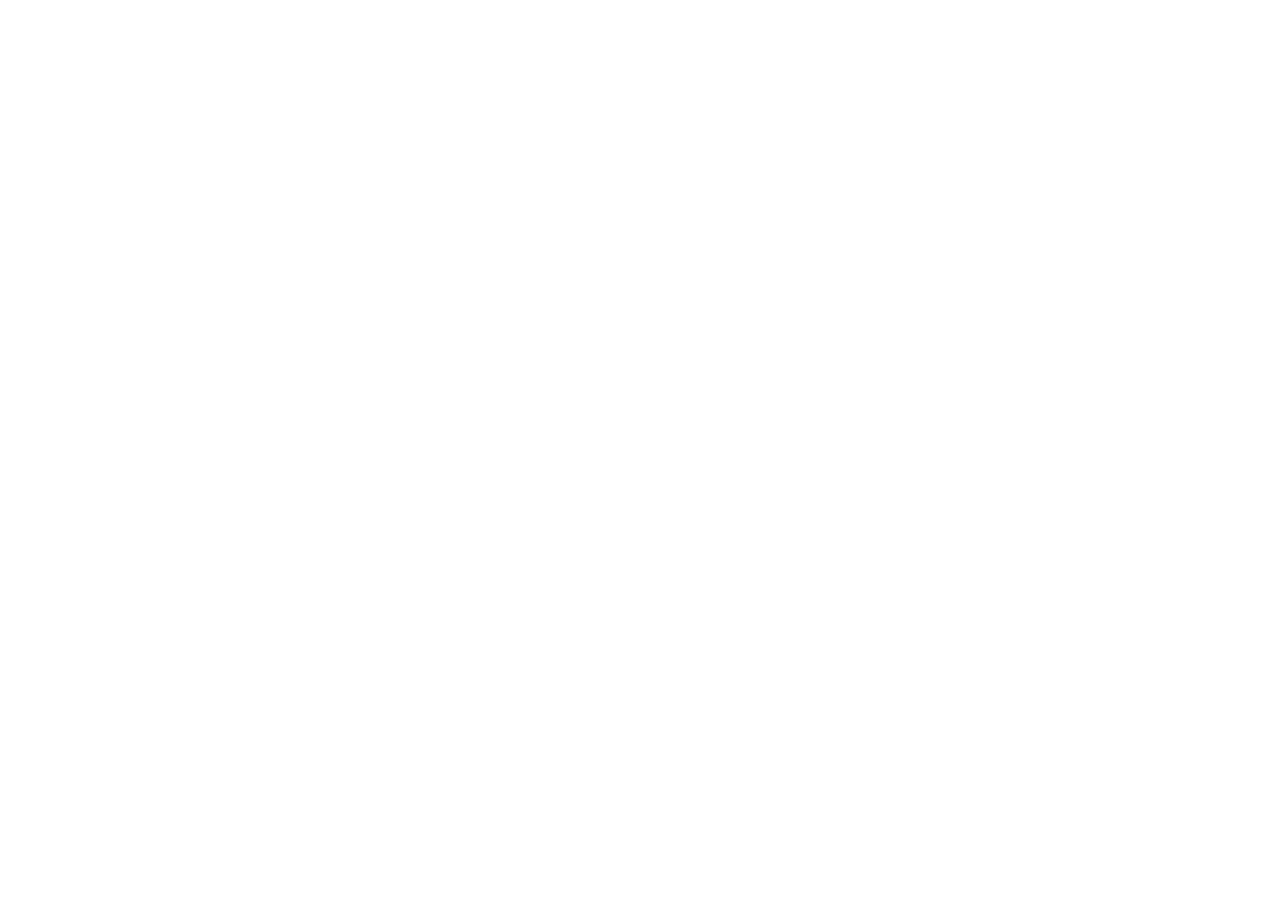
==== index.html @ 49fde2fd "Update from https://github.com/levelonejam/website-dev/commit/63793e323b29fcf7ffe7128995c6fab1e31fb9" ====
<html><head>
    <title>Level One Jam</title>
<meta content="text/html;charset=utf-8" http-equiv="Content-Type" name="viewport" charset="UTF-8">
<meta property="og:title" content="Level One Jam 2024">
<meta property="og:description" content="Level One Jam is a annually game jam that takes place at ITU. The game jam is an entry-level jam that is ideal for anyone who has never attended a game jam before.">
<meta property="og:type" content="website">
<meta property="og:url" content="https://levelonejam.com/">
    <link rel="stylesheet" href="/website-pub/style-4227ba008f063dce.css">
    <link rel="icon" href="/website-pub/favicon-491a44c99834aa1b.ico">
  
<link rel="preload" href="/website-pub/levelonejam-website-2b34a30465098d44_bg.wasm" as="fetch" type="application/wasm" crossorigin="">
<link rel="modulepreload" href="/website-pub/levelonejam-website-2b34a30465098d44.js"></head>
  <body>
    <div id="main"></div>
  
<script type="module">import init from '/website-pub/levelonejam-website-2b34a30465098d44.js';init('/website-pub/levelonejam-website-2b34a30465098d44_bg.wasm');</script></body></html>
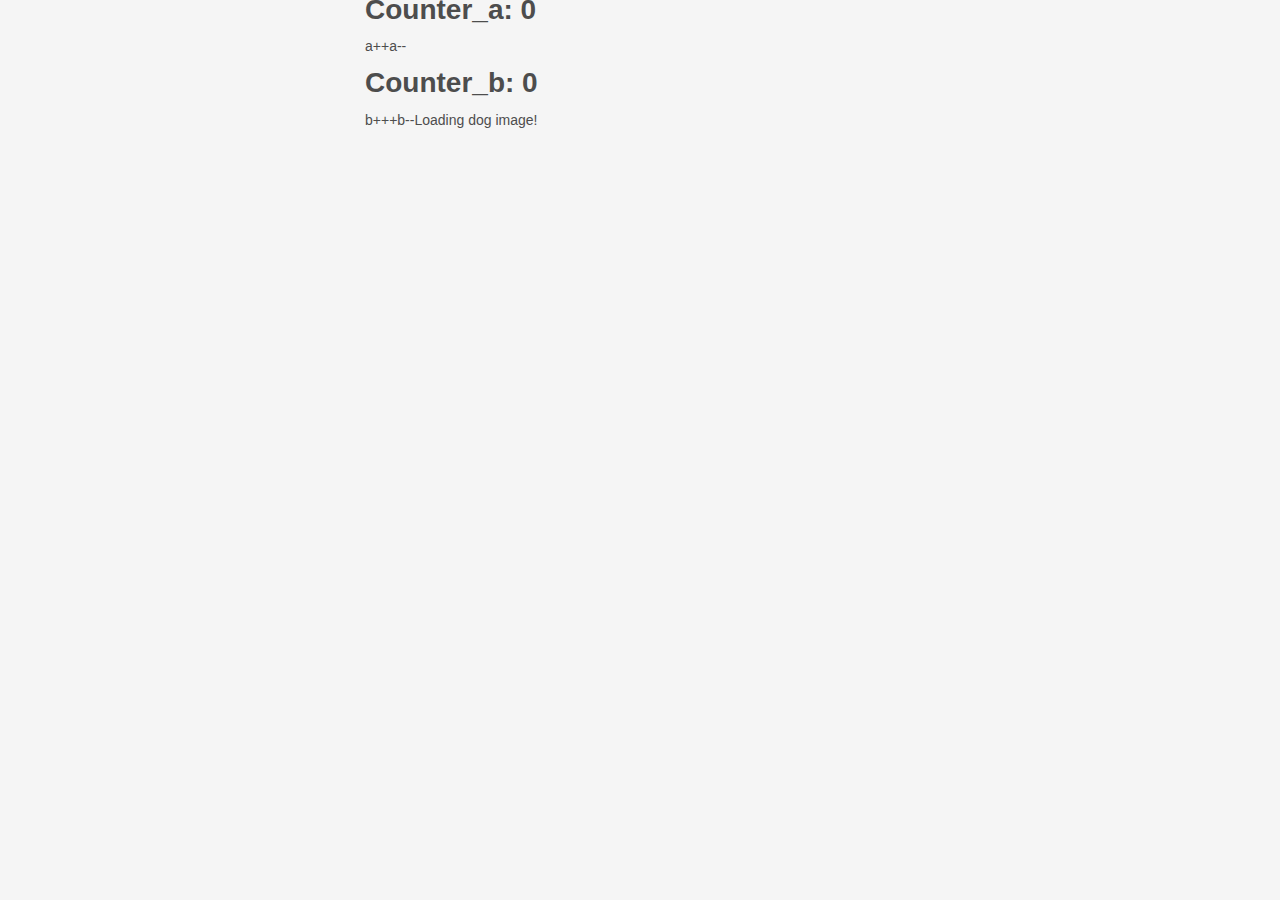
==== commit 50d53028: "Update from https://github.com/levelonejam/website-dev/commit/10f11e60456e67337a7a3b5aa41f8fc0e49047" ====
--- a/index.html
+++ b/index.html
@@ -5,12 +5,13 @@
 <meta property="og:description" content="Level One Jam is a annually game jam that takes place at ITU. The game jam is an entry-level jam that is ideal for anyone who has never attended a game jam before.">
 <meta property="og:type" content="website">
 <meta property="og:url" content="https://levelonejam.com/">
-    <link rel="stylesheet" href="/website-pub/style-4227ba008f063dce.css">
-    <link rel="icon" href="/website-pub/favicon-491a44c99834aa1b.ico">
+    <link rel="stylesheet" href="/style-4227ba008f063dce.css">
+    <link rel="icon" href="/favicon-491a44c99834aa1b.ico">
+    <!--<link data-trunk rel="copy-dir" href="/2020"/>-->
   
-<link rel="preload" href="/website-pub/levelonejam-website-2b34a30465098d44_bg.wasm" as="fetch" type="application/wasm" crossorigin="">
-<link rel="modulepreload" href="/website-pub/levelonejam-website-2b34a30465098d44.js"></head>
+<link rel="preload" href="/levelonejam-website-3b4bdf5e76e1b6ad_bg.wasm" as="fetch" type="application/wasm" crossorigin="">
+<link rel="modulepreload" href="/levelonejam-website-3b4bdf5e76e1b6ad.js"></head>
   <body>
     <div id="main"></div>
   
-<script type="module">import init from '/website-pub/levelonejam-website-2b34a30465098d44.js';init('/website-pub/levelonejam-website-2b34a30465098d44_bg.wasm');</script></body></html>+<script type="module">import init from '/levelonejam-website-3b4bdf5e76e1b6ad.js';init('/levelonejam-website-3b4bdf5e76e1b6ad_bg.wasm');</script></body></html>--- a/style-4227ba008f063dce.css
+++ b/style-4227ba008f063dce.css
@@ -0,0 +1,379 @@
+html,
+body {
+    margin: 0;
+    padding: 0;
+}
+
+button {
+    margin: 0;
+    padding: 0;
+    border: 0;
+    background: none;
+    font-size: 100%;
+    vertical-align: baseline;
+    font-family: inherit;
+    font-weight: inherit;
+    color: inherit;
+    -webkit-appearance: none;
+    appearance: none;
+    -webkit-font-smoothing: antialiased;
+    -moz-osx-font-smoothing: grayscale;
+}
+
+body {
+    font: 14px 'Helvetica Neue', Helvetica, Arial, sans-serif;
+    line-height: 1.4em;
+    background: #f5f5f5;
+    color: #4d4d4d;
+    min-width: 230px;
+    max-width: 550px;
+    margin: 0 auto;
+    -webkit-font-smoothing: antialiased;
+    -moz-osx-font-smoothing: grayscale;
+    font-weight: 300;
+}
+
+:focus {
+    outline: 0;
+}
+
+.hidden {
+    display: none;
+}
+
+.todoapp {
+    background: #fff;
+    margin: 130px 0 40px 0;
+    position: relative;
+    box-shadow: 0 2px 4px 0 rgba(0, 0, 0, 0.2),
+        0 25px 50px 0 rgba(0, 0, 0, 0.1);
+}
+
+.todoapp input::-webkit-input-placeholder {
+    font-style: italic;
+    font-weight: 300;
+    color: #e6e6e6;
+}
+
+.todoapp input::-moz-placeholder {
+    font-style: italic;
+    font-weight: 300;
+    color: #e6e6e6;
+}
+
+.todoapp input::input-placeholder {
+    font-style: italic;
+    font-weight: 300;
+    color: #e6e6e6;
+}
+
+.todoapp h1 {
+    position: absolute;
+    top: -155px;
+    width: 100%;
+    font-size: 100px;
+    font-weight: 100;
+    text-align: center;
+    color: rgba(175, 47, 47, 0.15);
+    -webkit-text-rendering: optimizeLegibility;
+    -moz-text-rendering: optimizeLegibility;
+    text-rendering: optimizeLegibility;
+}
+
+.new-todo,
+.edit {
+    position: relative;
+    margin: 0;
+    width: 100%;
+    font-size: 24px;
+    font-family: inherit;
+    font-weight: inherit;
+    line-height: 1.4em;
+    border: 0;
+    color: inherit;
+    padding: 6px;
+    border: 1px solid #999;
+    box-shadow: inset 0 -1px 5px 0 rgba(0, 0, 0, 0.2);
+    box-sizing: border-box;
+    -webkit-font-smoothing: antialiased;
+    -moz-osx-font-smoothing: grayscale;
+}
+
+.new-todo {
+    padding: 16px 16px 16px 60px;
+    border: none;
+    background: rgba(0, 0, 0, 0.003);
+    box-shadow: inset 0 -2px 1px rgba(0, 0, 0, 0.03);
+}
+
+.main {
+    position: relative;
+    z-index: 2;
+    border-top: 1px solid #e6e6e6;
+}
+
+.toggle-all {
+    text-align: center;
+    border: none;
+    /* Mobile Safari */
+    opacity: 0;
+    position: absolute;
+}
+
+.toggle-all+label {
+    width: 60px;
+    height: 34px;
+    font-size: 0;
+    position: absolute;
+    top: -52px;
+    left: -13px;
+    -webkit-transform: rotate(90deg);
+    transform: rotate(90deg);
+}
+
+.toggle-all+label:before {
+    content: '❯';
+    font-size: 22px;
+    color: #e6e6e6;
+    padding: 10px 27px 10px 27px;
+}
+
+.toggle-all:checked+label:before {
+    color: #737373;
+}
+
+.todo-list {
+    margin: 0;
+    padding: 0;
+    list-style: none;
+}
+
+.todo-list li {
+    position: relative;
+    font-size: 24px;
+    border-bottom: 1px solid #ededed;
+}
+
+.todo-list li:last-child {
+    border-bottom: none;
+}
+
+.todo-list li.editing {
+    border-bottom: none;
+    padding: 0;
+}
+
+.todo-list li.editing .edit {
+    display: block;
+    width: 506px;
+    padding: 12px 16px;
+    margin: 0 0 0 43px;
+}
+
+.todo-list li.editing .view {
+    display: none;
+}
+
+.todo-list li .toggle {
+    text-align: center;
+    width: 40px;
+    /* auto, since non-WebKit browsers doesn't support input styling */
+    height: auto;
+    position: absolute;
+    top: 0;
+    bottom: 0;
+    margin: auto 0;
+    border: none;
+    /* Mobile Safari */
+    -webkit-appearance: none;
+    appearance: none;
+}
+
+.todo-list li .toggle {
+    opacity: 0;
+}
+
+.todo-list li .toggle+label {
+    /*
+		Firefox requires `#` to be escaped - https://bugzilla.mozilla.org/show_bug.cgi?id=922433
+		IE and Edge requires *everything* to be escaped to render, so we do that instead of just the `#` - https://developer.microsoft.com/en-us/microsoft-edge/platform/issues/7157459/
+	*/
+    background-image: url('data:image/svg+xml;utf8,%3Csvg%20xmlns%3D%22http%3A//www.w3.org/2000/svg%22%20width%3D%2240%22%20height%3D%2240%22%20viewBox%3D%22-10%20-18%20100%20135%22%3E%3Ccircle%20cx%3D%2250%22%20cy%3D%2250%22%20r%3D%2250%22%20fill%3D%22none%22%20stroke%3D%22%23ededed%22%20stroke-width%3D%223%22/%3E%3C/svg%3E');
+    background-repeat: no-repeat;
+    background-position: center left;
+}
+
+.todo-list li .toggle:checked+label {
+    background-image: url('data:image/svg+xml;utf8,%3Csvg%20xmlns%3D%22http%3A//www.w3.org/2000/svg%22%20width%3D%2240%22%20height%3D%2240%22%20viewBox%3D%22-10%20-18%20100%20135%22%3E%3Ccircle%20cx%3D%2250%22%20cy%3D%2250%22%20r%3D%2250%22%20fill%3D%22none%22%20stroke%3D%22%23bddad5%22%20stroke-width%3D%223%22/%3E%3Cpath%20fill%3D%22%235dc2af%22%20d%3D%22M72%2025L42%2071%2027%2056l-4%204%2020%2020%2034-52z%22/%3E%3C/svg%3E');
+}
+
+.todo-list li label {
+    word-break: break-all;
+    padding: 15px 15px 15px 60px;
+    display: block;
+    line-height: 1.2;
+    transition: color 0.4s;
+}
+
+.todo-list li.completed label {
+    color: #d9d9d9;
+    text-decoration: line-through;
+}
+
+.todo-list li .destroy {
+    display: none;
+    position: absolute;
+    top: 0;
+    right: 10px;
+    bottom: 0;
+    width: 40px;
+    height: 40px;
+    margin: auto 0;
+    font-size: 30px;
+    color: #cc9a9a;
+    margin-bottom: 11px;
+    transition: color 0.2s ease-out;
+}
+
+.todo-list li .destroy:hover {
+    color: #af5b5e;
+}
+
+.todo-list li .destroy:after {
+    content: '×';
+}
+
+.todo-list li:hover .destroy {
+    display: block;
+}
+
+.todo-list li .edit {
+    display: none;
+}
+
+.todo-list li.editing:last-child {
+    margin-bottom: -1px;
+}
+
+.footer {
+    color: #777;
+    padding: 10px 15px;
+    height: 20px;
+    text-align: center;
+    border-top: 1px solid #e6e6e6;
+}
+
+.footer:before {
+    content: '';
+    position: absolute;
+    right: 0;
+    bottom: 0;
+    left: 0;
+    height: 50px;
+    overflow: hidden;
+    box-shadow: 0 1px 1px rgba(0, 0, 0, 0.2),
+        0 8px 0 -3px #f6f6f6,
+        0 9px 1px -3px rgba(0, 0, 0, 0.2),
+        0 16px 0 -6px #f6f6f6,
+        0 17px 2px -6px rgba(0, 0, 0, 0.2);
+}
+
+.todo-count {
+    float: left;
+    text-align: left;
+}
+
+.todo-count strong {
+    font-weight: 300;
+}
+
+.filters {
+    margin: 0;
+    padding: 0;
+    list-style: none;
+    position: absolute;
+    right: 0;
+    left: 0;
+}
+
+.filters li {
+    display: inline;
+}
+
+.filters li a {
+    color: inherit;
+    margin: 3px;
+    padding: 3px 7px;
+    text-decoration: none;
+    border: 1px solid transparent;
+    border-radius: 3px;
+}
+
+.filters li a:hover {
+    border-color: rgba(175, 47, 47, 0.1);
+}
+
+.filters li a.selected {
+    border-color: rgba(175, 47, 47, 0.2);
+}
+
+.clear-completed,
+html .clear-completed:active {
+    float: right;
+    position: relative;
+    line-height: 20px;
+    text-decoration: none;
+    cursor: pointer;
+}
+
+.clear-completed:hover {
+    text-decoration: underline;
+}
+
+.info {
+    margin: 65px auto 0;
+    color: #bfbfbf;
+    font-size: 10px;
+    text-shadow: 0 1px 0 rgba(255, 255, 255, 0.5);
+    text-align: center;
+}
+
+.info p {
+    line-height: 1;
+}
+
+.info a {
+    color: inherit;
+    text-decoration: none;
+    font-weight: 400;
+}
+
+.info a:hover {
+    text-decoration: underline;
+}
+
+/*
+	Hack to remove background from Mobile Safari.
+	Can't use it globally since it destroys checkboxes in Firefox
+*/
+@media screen and (-webkit-min-device-pixel-ratio:0) {
+
+    .toggle-all,
+    .todo-list li .toggle {
+        background: none;
+    }
+
+    .todo-list li .toggle {
+        height: 40px;
+    }
+}
+
+@media (max-width: 430px) {
+    .footer {
+        height: 50px;
+    }
+
+    .filters {
+        bottom: 10px;
+    }
+}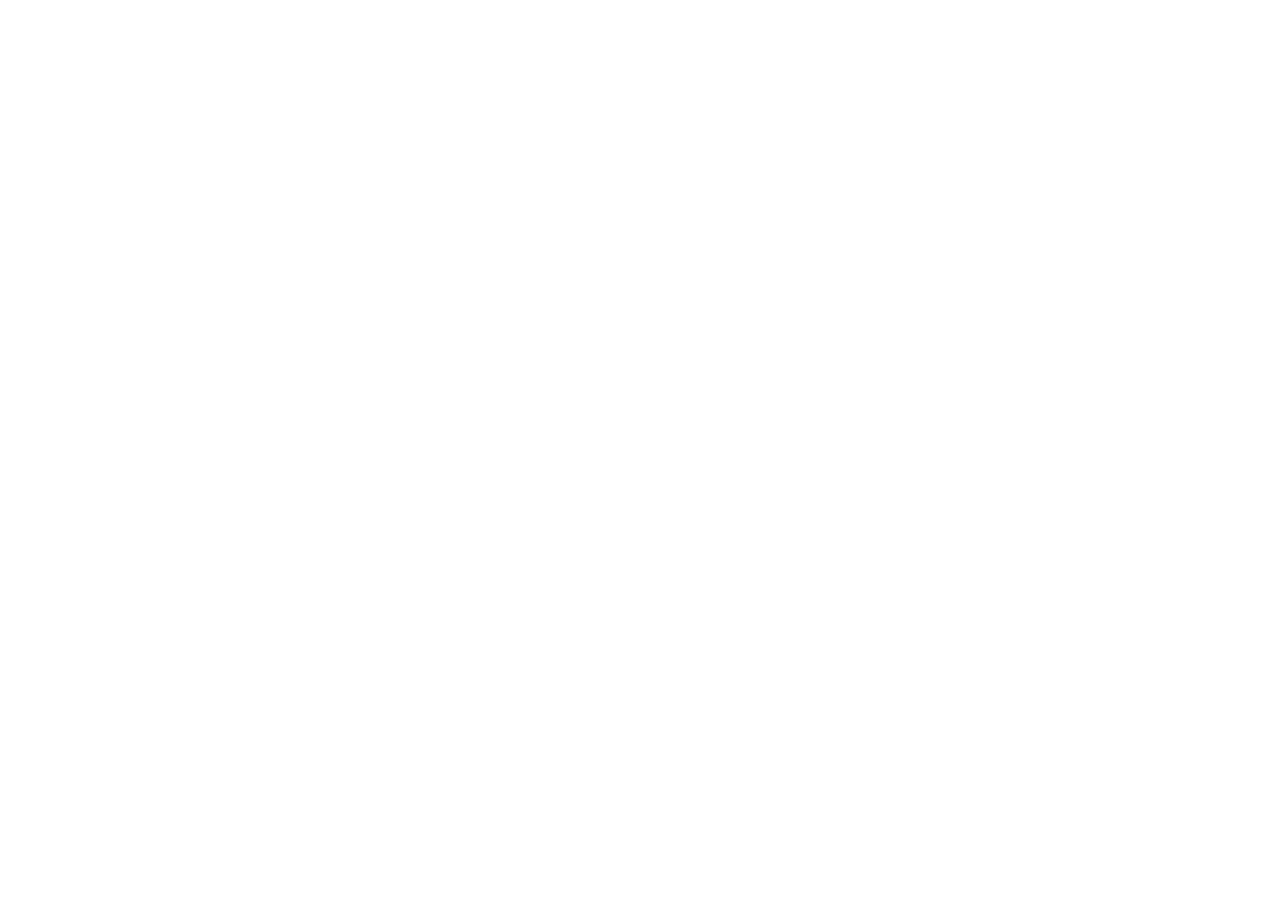
==== commit 28cd38fd: "Update from https://github.com/levelonejam/website-dev/commit/303131306a3804f7385127b83c4dc31d7519df" ====
--- a/index.html
+++ b/index.html
@@ -5,13 +5,13 @@
 <meta property="og:description" content="Level One Jam is a annually game jam that takes place at ITU. The game jam is an entry-level jam that is ideal for anyone who has never attended a game jam before.">
 <meta property="og:type" content="website">
 <meta property="og:url" content="https://levelonejam.com/">
-    <link rel="stylesheet" href="/style-4227ba008f063dce.css">
-    <link rel="icon" href="/favicon-491a44c99834aa1b.ico">
+    <link rel="stylesheet" href="/dev.levelonejam.com/style-4227ba008f063dce.css">
+    <link rel="icon" href="/dev.levelonejam.com/favicon-491a44c99834aa1b.ico">
     <!--<link data-trunk rel="copy-dir" href="/2020"/>-->
   
-<link rel="preload" href="/levelonejam-website-3b4bdf5e76e1b6ad_bg.wasm" as="fetch" type="application/wasm" crossorigin="">
-<link rel="modulepreload" href="/levelonejam-website-3b4bdf5e76e1b6ad.js"></head>
+<link rel="preload" href="/dev.levelonejam.com/levelonejam-website-3b4bdf5e76e1b6ad_bg.wasm" as="fetch" type="application/wasm" crossorigin="">
+<link rel="modulepreload" href="/dev.levelonejam.com/levelonejam-website-3b4bdf5e76e1b6ad.js"></head>
   <body>
     <div id="main"></div>
   
-<script type="module">import init from '/levelonejam-website-3b4bdf5e76e1b6ad.js';init('/levelonejam-website-3b4bdf5e76e1b6ad_bg.wasm');</script></body></html>+<script type="module">import init from '/dev.levelonejam.com/levelonejam-website-3b4bdf5e76e1b6ad.js';init('/dev.levelonejam.com/levelonejam-website-3b4bdf5e76e1b6ad_bg.wasm');</script></body></html>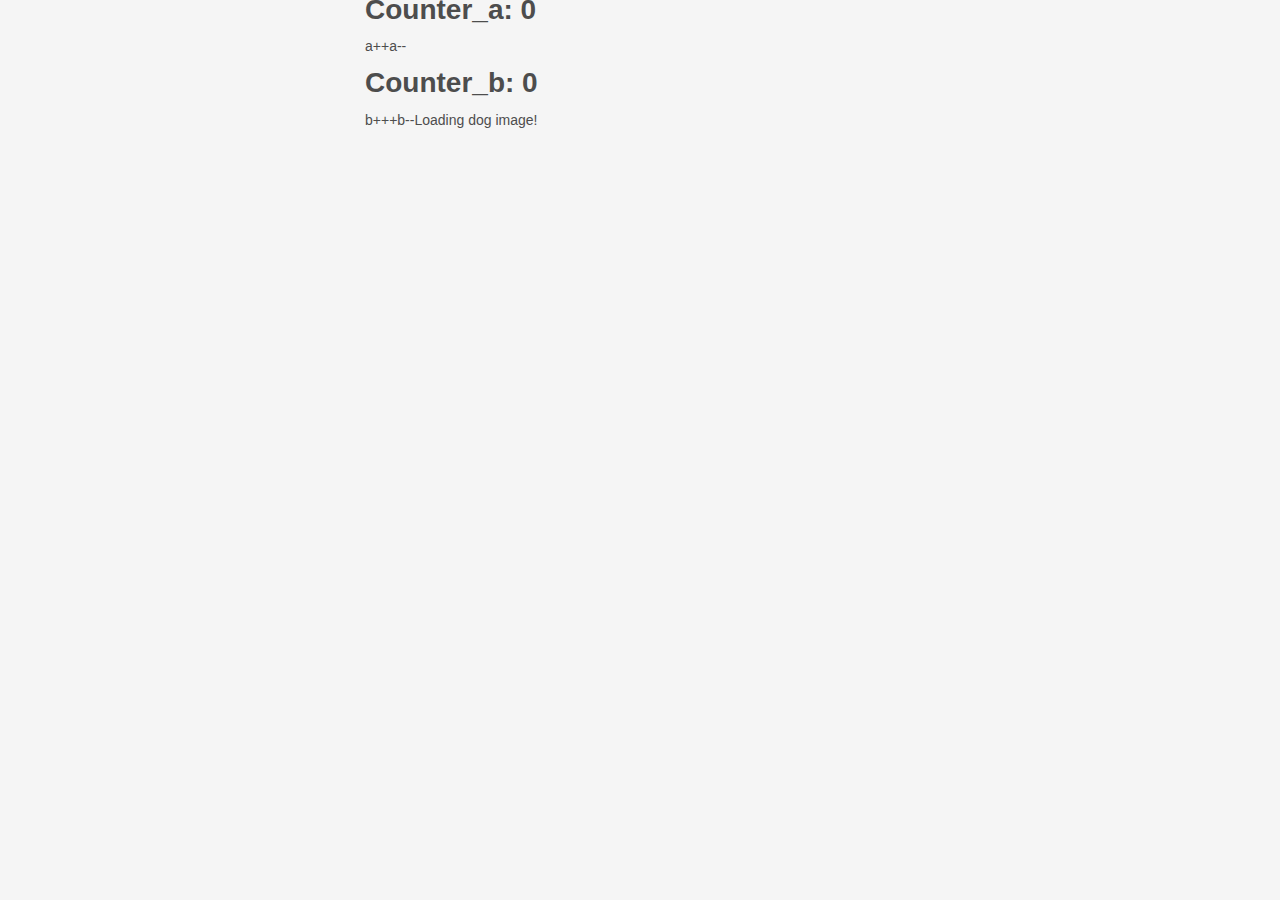
==== commit 2117b499: "Update from https://github.com/levelonejam/website-dev/commit/5db2d34c51557eee3885b6c86dacfddaefaf3c" ====
--- a/index.html
+++ b/index.html
@@ -5,13 +5,13 @@
 <meta property="og:description" content="Level One Jam is a annually game jam that takes place at ITU. The game jam is an entry-level jam that is ideal for anyone who has never attended a game jam before.">
 <meta property="og:type" content="website">
 <meta property="og:url" content="https://levelonejam.com/">
-    <link rel="stylesheet" href="/dev.levelonejam.com/style-4227ba008f063dce.css">
-    <link rel="icon" href="/dev.levelonejam.com/favicon-491a44c99834aa1b.ico">
+    <link rel="stylesheet" href="/./style-4227ba008f063dce.css">
+    <link rel="icon" href="/./favicon-491a44c99834aa1b.ico">
     <!--<link data-trunk rel="copy-dir" href="/2020"/>-->
   
-<link rel="preload" href="/dev.levelonejam.com/levelonejam-website-3b4bdf5e76e1b6ad_bg.wasm" as="fetch" type="application/wasm" crossorigin="">
-<link rel="modulepreload" href="/dev.levelonejam.com/levelonejam-website-3b4bdf5e76e1b6ad.js"></head>
+<link rel="preload" href="/./levelonejam-website-3b4bdf5e76e1b6ad_bg.wasm" as="fetch" type="application/wasm" crossorigin="">
+<link rel="modulepreload" href="/./levelonejam-website-3b4bdf5e76e1b6ad.js"></head>
   <body>
     <div id="main"></div>
   
-<script type="module">import init from '/dev.levelonejam.com/levelonejam-website-3b4bdf5e76e1b6ad.js';init('/dev.levelonejam.com/levelonejam-website-3b4bdf5e76e1b6ad_bg.wasm');</script></body></html>+<script type="module">import init from '/./levelonejam-website-3b4bdf5e76e1b6ad.js';init('/./levelonejam-website-3b4bdf5e76e1b6ad_bg.wasm');</script></body></html>--- a/style-4227ba008f063dce.css
+++ b/style-4227ba008f063dce.css
@@ -0,0 +1,379 @@
+html,
+body {
+    margin: 0;
+    padding: 0;
+}
+
+button {
+    margin: 0;
+    padding: 0;
+    border: 0;
+    background: none;
+    font-size: 100%;
+    vertical-align: baseline;
+    font-family: inherit;
+    font-weight: inherit;
+    color: inherit;
+    -webkit-appearance: none;
+    appearance: none;
+    -webkit-font-smoothing: antialiased;
+    -moz-osx-font-smoothing: grayscale;
+}
+
+body {
+    font: 14px 'Helvetica Neue', Helvetica, Arial, sans-serif;
+    line-height: 1.4em;
+    background: #f5f5f5;
+    color: #4d4d4d;
+    min-width: 230px;
+    max-width: 550px;
+    margin: 0 auto;
+    -webkit-font-smoothing: antialiased;
+    -moz-osx-font-smoothing: grayscale;
+    font-weight: 300;
+}
+
+:focus {
+    outline: 0;
+}
+
+.hidden {
+    display: none;
+}
+
+.todoapp {
+    background: #fff;
+    margin: 130px 0 40px 0;
+    position: relative;
+    box-shadow: 0 2px 4px 0 rgba(0, 0, 0, 0.2),
+        0 25px 50px 0 rgba(0, 0, 0, 0.1);
+}
+
+.todoapp input::-webkit-input-placeholder {
+    font-style: italic;
+    font-weight: 300;
+    color: #e6e6e6;
+}
+
+.todoapp input::-moz-placeholder {
+    font-style: italic;
+    font-weight: 300;
+    color: #e6e6e6;
+}
+
+.todoapp input::input-placeholder {
+    font-style: italic;
+    font-weight: 300;
+    color: #e6e6e6;
+}
+
+.todoapp h1 {
+    position: absolute;
+    top: -155px;
+    width: 100%;
+    font-size: 100px;
+    font-weight: 100;
+    text-align: center;
+    color: rgba(175, 47, 47, 0.15);
+    -webkit-text-rendering: optimizeLegibility;
+    -moz-text-rendering: optimizeLegibility;
+    text-rendering: optimizeLegibility;
+}
+
+.new-todo,
+.edit {
+    position: relative;
+    margin: 0;
+    width: 100%;
+    font-size: 24px;
+    font-family: inherit;
+    font-weight: inherit;
+    line-height: 1.4em;
+    border: 0;
+    color: inherit;
+    padding: 6px;
+    border: 1px solid #999;
+    box-shadow: inset 0 -1px 5px 0 rgba(0, 0, 0, 0.2);
+    box-sizing: border-box;
+    -webkit-font-smoothing: antialiased;
+    -moz-osx-font-smoothing: grayscale;
+}
+
+.new-todo {
+    padding: 16px 16px 16px 60px;
+    border: none;
+    background: rgba(0, 0, 0, 0.003);
+    box-shadow: inset 0 -2px 1px rgba(0, 0, 0, 0.03);
+}
+
+.main {
+    position: relative;
+    z-index: 2;
+    border-top: 1px solid #e6e6e6;
+}
+
+.toggle-all {
+    text-align: center;
+    border: none;
+    /* Mobile Safari */
+    opacity: 0;
+    position: absolute;
+}
+
+.toggle-all+label {
+    width: 60px;
+    height: 34px;
+    font-size: 0;
+    position: absolute;
+    top: -52px;
+    left: -13px;
+    -webkit-transform: rotate(90deg);
+    transform: rotate(90deg);
+}
+
+.toggle-all+label:before {
+    content: '❯';
+    font-size: 22px;
+    color: #e6e6e6;
+    padding: 10px 27px 10px 27px;
+}
+
+.toggle-all:checked+label:before {
+    color: #737373;
+}
+
+.todo-list {
+    margin: 0;
+    padding: 0;
+    list-style: none;
+}
+
+.todo-list li {
+    position: relative;
+    font-size: 24px;
+    border-bottom: 1px solid #ededed;
+}
+
+.todo-list li:last-child {
+    border-bottom: none;
+}
+
+.todo-list li.editing {
+    border-bottom: none;
+    padding: 0;
+}
+
+.todo-list li.editing .edit {
+    display: block;
+    width: 506px;
+    padding: 12px 16px;
+    margin: 0 0 0 43px;
+}
+
+.todo-list li.editing .view {
+    display: none;
+}
+
+.todo-list li .toggle {
+    text-align: center;
+    width: 40px;
+    /* auto, since non-WebKit browsers doesn't support input styling */
+    height: auto;
+    position: absolute;
+    top: 0;
+    bottom: 0;
+    margin: auto 0;
+    border: none;
+    /* Mobile Safari */
+    -webkit-appearance: none;
+    appearance: none;
+}
+
+.todo-list li .toggle {
+    opacity: 0;
+}
+
+.todo-list li .toggle+label {
+    /*
+		Firefox requires `#` to be escaped - https://bugzilla.mozilla.org/show_bug.cgi?id=922433
+		IE and Edge requires *everything* to be escaped to render, so we do that instead of just the `#` - https://developer.microsoft.com/en-us/microsoft-edge/platform/issues/7157459/
+	*/
+    background-image: url('data:image/svg+xml;utf8,%3Csvg%20xmlns%3D%22http%3A//www.w3.org/2000/svg%22%20width%3D%2240%22%20height%3D%2240%22%20viewBox%3D%22-10%20-18%20100%20135%22%3E%3Ccircle%20cx%3D%2250%22%20cy%3D%2250%22%20r%3D%2250%22%20fill%3D%22none%22%20stroke%3D%22%23ededed%22%20stroke-width%3D%223%22/%3E%3C/svg%3E');
+    background-repeat: no-repeat;
+    background-position: center left;
+}
+
+.todo-list li .toggle:checked+label {
+    background-image: url('data:image/svg+xml;utf8,%3Csvg%20xmlns%3D%22http%3A//www.w3.org/2000/svg%22%20width%3D%2240%22%20height%3D%2240%22%20viewBox%3D%22-10%20-18%20100%20135%22%3E%3Ccircle%20cx%3D%2250%22%20cy%3D%2250%22%20r%3D%2250%22%20fill%3D%22none%22%20stroke%3D%22%23bddad5%22%20stroke-width%3D%223%22/%3E%3Cpath%20fill%3D%22%235dc2af%22%20d%3D%22M72%2025L42%2071%2027%2056l-4%204%2020%2020%2034-52z%22/%3E%3C/svg%3E');
+}
+
+.todo-list li label {
+    word-break: break-all;
+    padding: 15px 15px 15px 60px;
+    display: block;
+    line-height: 1.2;
+    transition: color 0.4s;
+}
+
+.todo-list li.completed label {
+    color: #d9d9d9;
+    text-decoration: line-through;
+}
+
+.todo-list li .destroy {
+    display: none;
+    position: absolute;
+    top: 0;
+    right: 10px;
+    bottom: 0;
+    width: 40px;
+    height: 40px;
+    margin: auto 0;
+    font-size: 30px;
+    color: #cc9a9a;
+    margin-bottom: 11px;
+    transition: color 0.2s ease-out;
+}
+
+.todo-list li .destroy:hover {
+    color: #af5b5e;
+}
+
+.todo-list li .destroy:after {
+    content: '×';
+}
+
+.todo-list li:hover .destroy {
+    display: block;
+}
+
+.todo-list li .edit {
+    display: none;
+}
+
+.todo-list li.editing:last-child {
+    margin-bottom: -1px;
+}
+
+.footer {
+    color: #777;
+    padding: 10px 15px;
+    height: 20px;
+    text-align: center;
+    border-top: 1px solid #e6e6e6;
+}
+
+.footer:before {
+    content: '';
+    position: absolute;
+    right: 0;
+    bottom: 0;
+    left: 0;
+    height: 50px;
+    overflow: hidden;
+    box-shadow: 0 1px 1px rgba(0, 0, 0, 0.2),
+        0 8px 0 -3px #f6f6f6,
+        0 9px 1px -3px rgba(0, 0, 0, 0.2),
+        0 16px 0 -6px #f6f6f6,
+        0 17px 2px -6px rgba(0, 0, 0, 0.2);
+}
+
+.todo-count {
+    float: left;
+    text-align: left;
+}
+
+.todo-count strong {
+    font-weight: 300;
+}
+
+.filters {
+    margin: 0;
+    padding: 0;
+    list-style: none;
+    position: absolute;
+    right: 0;
+    left: 0;
+}
+
+.filters li {
+    display: inline;
+}
+
+.filters li a {
+    color: inherit;
+    margin: 3px;
+    padding: 3px 7px;
+    text-decoration: none;
+    border: 1px solid transparent;
+    border-radius: 3px;
+}
+
+.filters li a:hover {
+    border-color: rgba(175, 47, 47, 0.1);
+}
+
+.filters li a.selected {
+    border-color: rgba(175, 47, 47, 0.2);
+}
+
+.clear-completed,
+html .clear-completed:active {
+    float: right;
+    position: relative;
+    line-height: 20px;
+    text-decoration: none;
+    cursor: pointer;
+}
+
+.clear-completed:hover {
+    text-decoration: underline;
+}
+
+.info {
+    margin: 65px auto 0;
+    color: #bfbfbf;
+    font-size: 10px;
+    text-shadow: 0 1px 0 rgba(255, 255, 255, 0.5);
+    text-align: center;
+}
+
+.info p {
+    line-height: 1;
+}
+
+.info a {
+    color: inherit;
+    text-decoration: none;
+    font-weight: 400;
+}
+
+.info a:hover {
+    text-decoration: underline;
+}
+
+/*
+	Hack to remove background from Mobile Safari.
+	Can't use it globally since it destroys checkboxes in Firefox
+*/
+@media screen and (-webkit-min-device-pixel-ratio:0) {
+
+    .toggle-all,
+    .todo-list li .toggle {
+        background: none;
+    }
+
+    .todo-list li .toggle {
+        height: 40px;
+    }
+}
+
+@media (max-width: 430px) {
+    .footer {
+        height: 50px;
+    }
+
+    .filters {
+        bottom: 10px;
+    }
+}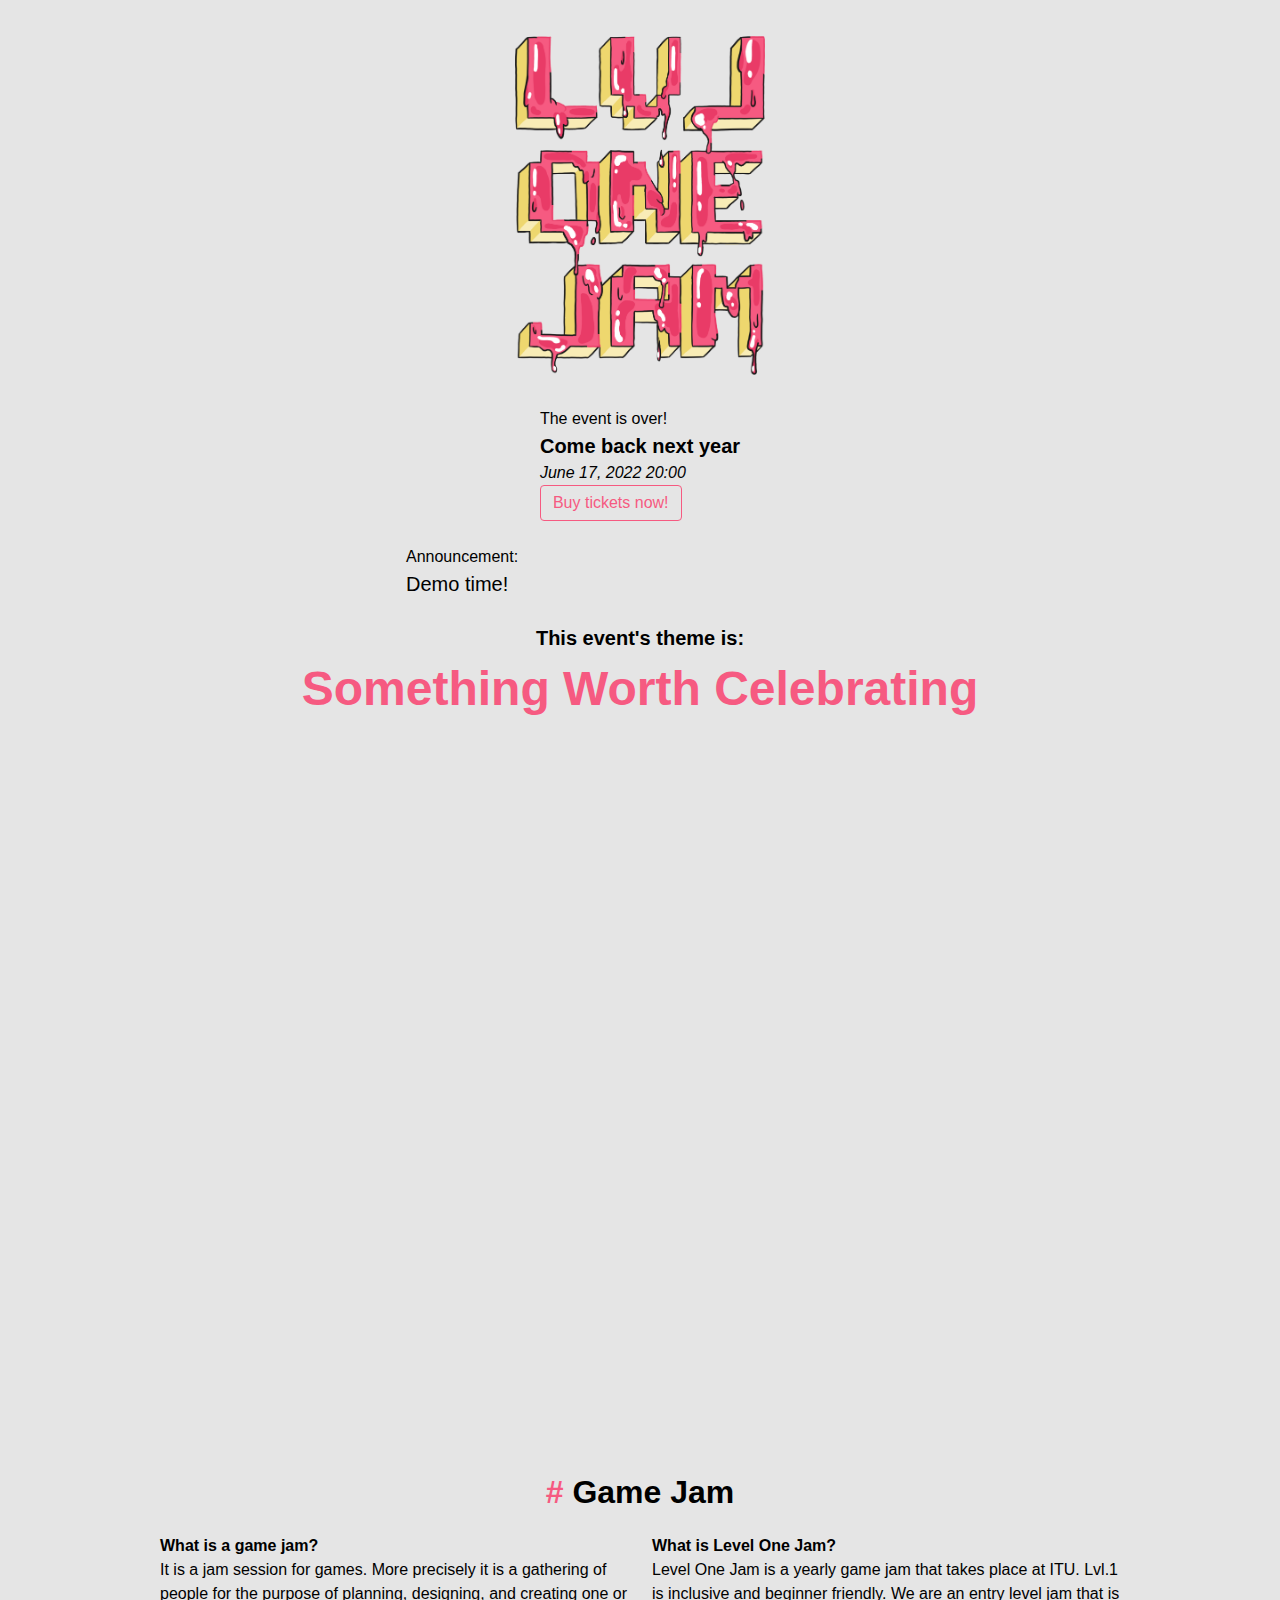
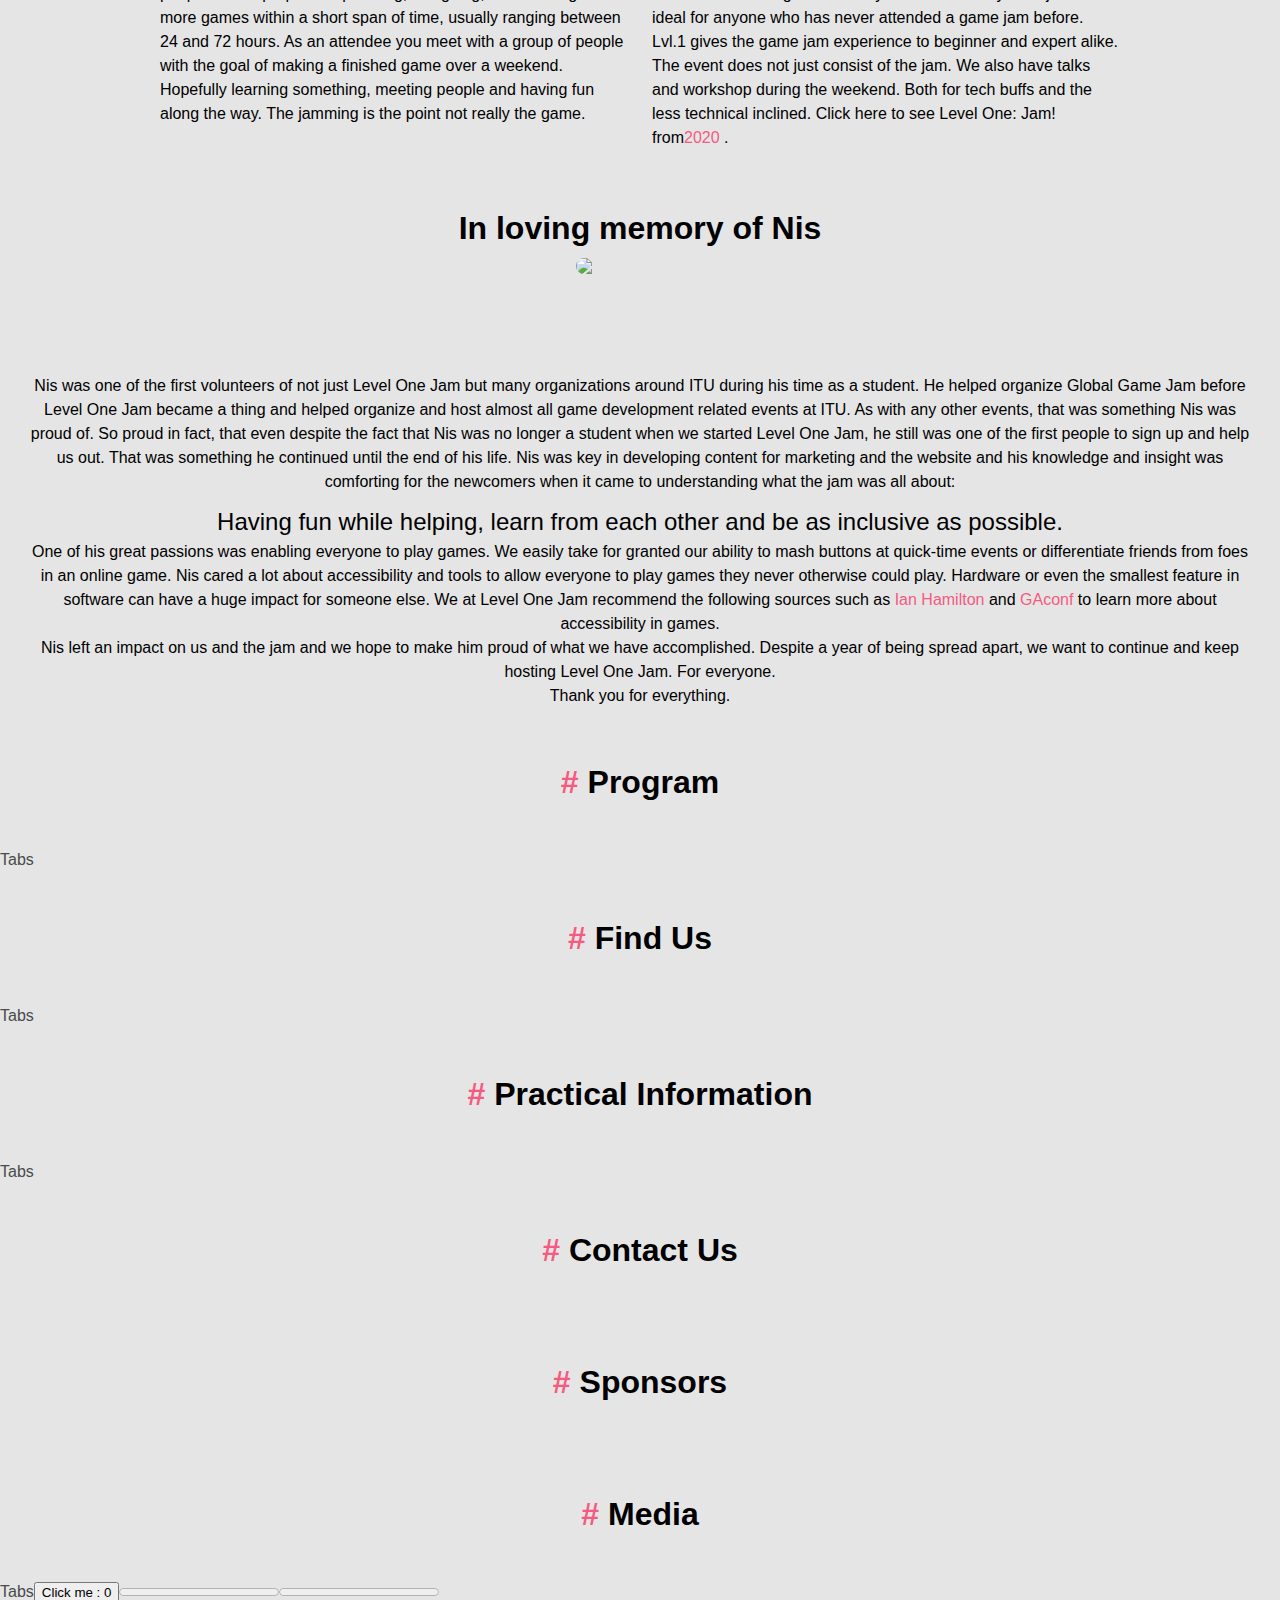
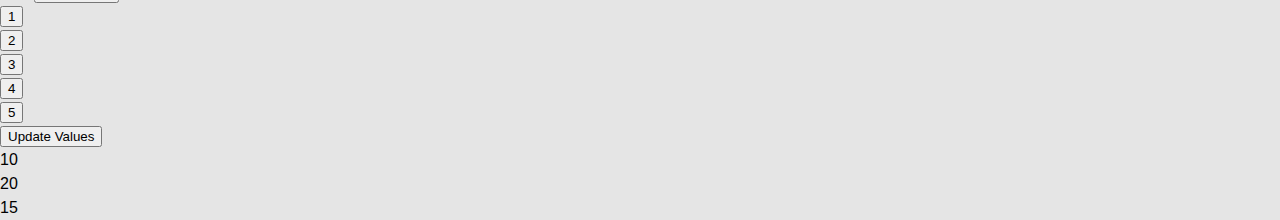
==== commit f12587c0: "Update from https://github.com/levelonejam/website-pub/commit/0eb7c9080fdd85227aab73ec44f2ba189947f7" ====
--- a/index.html
+++ b/index.html
@@ -1,17 +1,12 @@
-<html><head>
-    <title>Level One Jam</title>
-<meta content="text/html;charset=utf-8" http-equiv="Content-Type" name="viewport" charset="UTF-8">
-<meta property="og:title" content="Level One Jam 2024">
-<meta property="og:description" content="Level One Jam is a annually game jam that takes place at ITU. The game jam is an entry-level jam that is ideal for anyone who has never attended a game jam before.">
-<meta property="og:type" content="website">
-<meta property="og:url" content="https://levelonejam.com/">
-    <link rel="stylesheet" href="/./style-4227ba008f063dce.css">
+<!DOCTYPE html><html><head>
     <link rel="icon" href="/./favicon-491a44c99834aa1b.ico">
-    <!--<link data-trunk rel="copy-dir" href="/2020"/>-->
+    <link rel="stylesheet" href="/./bulma.min-8a7ad2dab2edab8e.css">
+    <link rel="stylesheet" href="/./main-fc910ea7550ed791.css">
+    <link rel="stylesheet" href="/./overwrite-34788adcd9c50702.css">
+    
+    
   
-<link rel="preload" href="/./levelonejam-website-3b4bdf5e76e1b6ad_bg.wasm" as="fetch" type="application/wasm" crossorigin="">
-<link rel="modulepreload" href="/./levelonejam-website-3b4bdf5e76e1b6ad.js"></head>
+<link rel="preload" href="/./levelonejam-bca1b8a85c1b07b4_bg.wasm" as="fetch" type="application/wasm" crossorigin="">
+<link rel="modulepreload" href="/./levelonejam-bca1b8a85c1b07b4.js"></head>
   <body>
-    <div id="main"></div>
-  
-<script type="module">import init from '/./levelonejam-website-3b4bdf5e76e1b6ad.js';init('/./levelonejam-website-3b4bdf5e76e1b6ad_bg.wasm');</script></body></html>+<script type="module">import init from '/./levelonejam-bca1b8a85c1b07b4.js';init('/./levelonejam-bca1b8a85c1b07b4_bg.wasm');</script></body></html>--- a/main-fc910ea7550ed791.css
+++ b/main-fc910ea7550ed791.css
@@ -0,0 +1,18 @@
+html {
+	/*scroll-behavior: smooth;*/
+	
+}
+
+.container {
+    max-width: 960px;
+}
+
+.bg-group {
+	background: url('/group.jpg') center center;
+	background-size:cover;
+}
+
+.is-vertical-center {
+  display: flex;
+  align-items: center;
+}--- a/overwrite-34788adcd9c50702.css
+++ b/overwrite-34788adcd9c50702.css
@@ -0,0 +1,128 @@
+:root {
+    --main-accent: #F65A81;
+    --main-accent-dark: #E93B67;
+    
+    --main-bg: /*#2e3261;*/#E5E5E5;
+    --main-text: rgb(0,0,0);
+    --main-bg-light: rgb(50,50,50);
+    --main-bg-black: #0C0B07;
+}
+
+a {
+    color : var(--main-accent);
+}
+
+.logo {
+    position: relative;
+}
+
+a:hover {
+    color : var(--main-accent-dark);
+}
+
+body {
+    background-color: var(--main-bg);
+}
+
+.themeText{
+    color: var(--main-accent); 
+}
+
+.contact {
+    opacity: 1;
+    transition: 0.1s ease;
+}
+
+.column:hover .contact {
+    opacity: 0.6;
+}
+
+.column:hover .contact-text{
+    color: var(--main-accent);
+}
+
+#mapcontainer #marker{
+    position: absolute;   
+    top: 50%;   
+    left: 50%;
+    width: 100px; 
+    height: 100px; 
+    margin: -50px;
+    border-radius: 50px;
+}
+
+#mapcontainer{
+    display: inline-block; 
+    vertical-align: middle; 
+    position: relative;
+}
+
+p{
+    color: var(--main-text);
+}
+
+time {
+    color: var(--main-text);
+}
+
+strong {
+    color: var(--main-text);
+}
+
+div {
+    color: var(--main-text);
+}
+
+.has-text-grey-dark{
+    color: var(--main-text) !important;
+}
+
+.has-background-grey-darker{
+    background-color: var(--main-bg-black) !important;
+}
+
+.content h3{
+    color: var(--main-text);
+}
+
+.tabs a {
+    color: var(--main-text);
+}
+
+.tabs a:hover {
+    color: var(--main-accent-dark);
+}
+
+.tabs li:hover a{
+    border-bottom-color: var(--main-accent-dark);
+}
+
+.tabs li.is-active a{
+    border-bottom-color: var(--main-accent);
+    color: var(--main-accent);
+}
+
+.title {
+    color: var(--main-text);
+}
+
+.button.is-link.is-outlined{
+    border-color: var(--main-accent);
+    color: var(--main-accent);
+}
+
+.button.is-link.is-outlined:hover{
+    background-color: var(--main-accent);
+    border-color: var(--main-accent);
+}
+
+.button.is-link.is-outlined[disabled], fieldset[disabled] .button.is-link.is-outlined{
+    border-color: var(--main-accent);
+    color: var(--main-accent);
+}
+
+.button.is-link.is-outlined[disabled]:hover, fieldset[disabled] .button.is-link.is-outlined:hover{
+    border-color: var(--main-accent);
+    color: white;
+}
+
